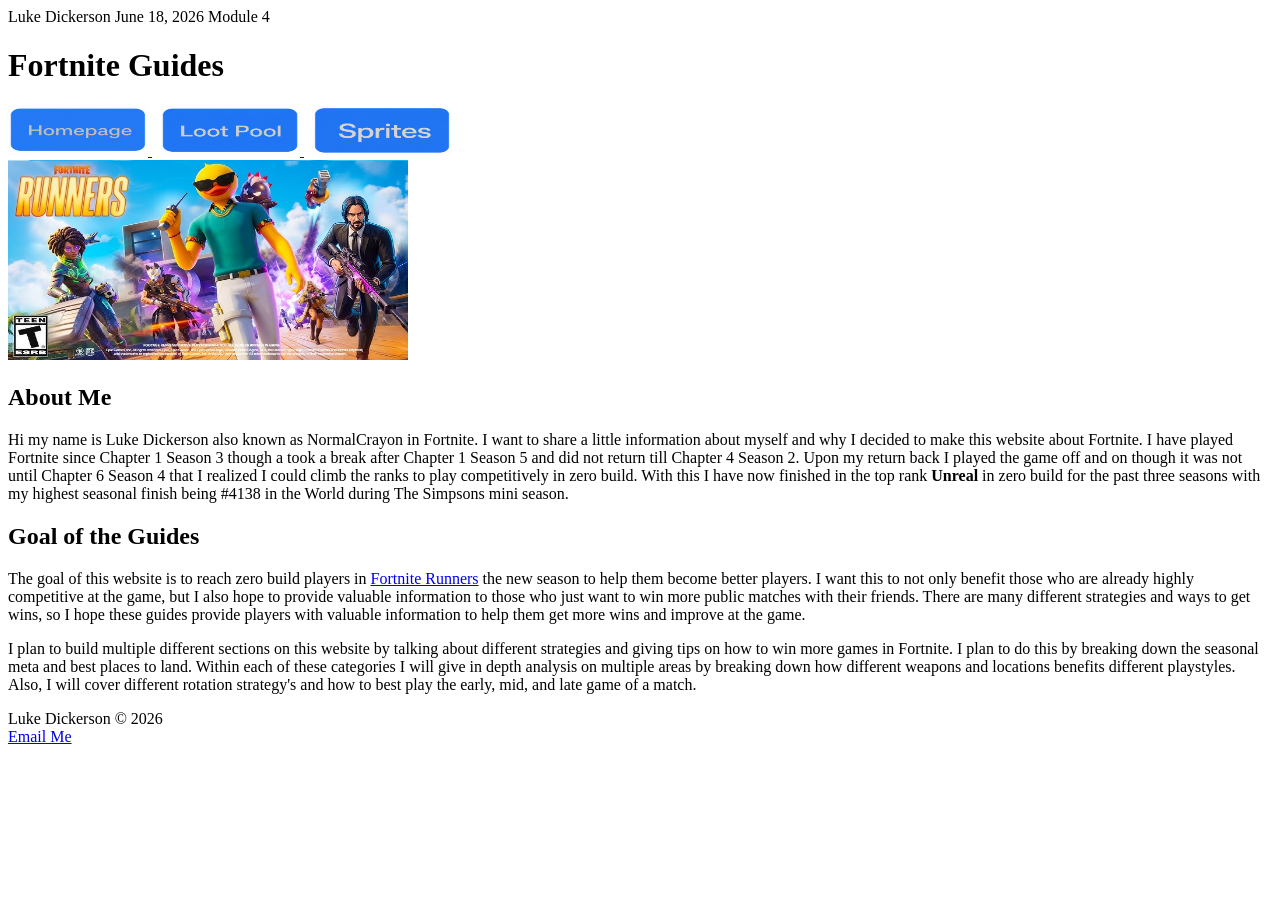
==== index.html @ 26d9e678 "Mistake changed" ====
<!DOCTYPE html>
<html lang="en">
<head>
<meta charset="UTF-8">
<title>Fortnite Guides</title>
</head>
<body>
Luke Dickerson June 18, 2026 Module 4
<header>
<h1>Fortnite Guides</h1>
</header>
<nav>
<a href="index.html">
    <img src="./Images-for-Website/Homepage_nav.jpeg" alt="Homepage" width="140" height="50">
</a>
&nbsp;
<a href="Lootpool.html">
    <img src="./Images-for-Website/Loot_Pool_nav.jpeg" alt="Loot Pool" width="140" height="50">
</a>
&nbsp;
<a href="Sprites.html">
    <img src="./Images-for-Website/Sprites_nav.jpeg" alt="Sprites" width="140" height="50">
</a>
</nav>
<main>
<img src="./Images-for-Website/HP_Image.jpg" alt="Fortnite Chapter 7 Season 3 Runners Logo" width="400" height="200">
<h2>About Me</h2>
<p>Hi my name is Luke Dickerson also known as NormalCrayon in Fortnite. I want to share a little information about myself and why I decided to make this website about Fortnite. I have played Fortnite since Chapter 1 Season 3 though a took a break after Chapter 1 Season 5 and did not return till Chapter 4 Season 2. Upon my return back I played the game off and on though it was not until Chapter 6 Season 4 that I realized I could climb the ranks to play competitively in zero build. With this I have now finished in the top rank <strong>Unreal</strong> in zero build for the past three seasons with my highest seasonal finish being #4138 in the World during The Simpsons mini season.</p>
<h2>Goal of the Guides</h2>
<p>The goal of this website is to reach zero build players in <a href="https://www.fortnite.com/news/extract-and-collect-sprites-on-a-new-map-in-fortnite-runners">Fortnite Runners</a> the new season to help them become better players. I want this to not only benefit those who are already highly competitive at the game, but I also hope to provide valuable information to those who just want to win more public matches with their friends. There are many different strategies and ways to get wins, so I hope these guides provide players with valuable information to help them get more wins and improve at the game.</p>
<p>I plan to build multiple different sections on this website by talking about different strategies and giving tips on how to win more games in Fortnite. I plan to do this by breaking down the seasonal meta and best places to land. Within each of these categories I will give in depth analysis on multiple areas by breaking down how different weapons and locations benefits different playstyles. Also, I will cover different rotation strategy's and how to best play the early, mid, and late game of a match.</p>
</main>
<footer>
Luke Dickerson &copy; 2026<br>
<a href="mailto:wldickerson@crimson.ua.edu">Email Me</a>
</footer>
</body>
</html>
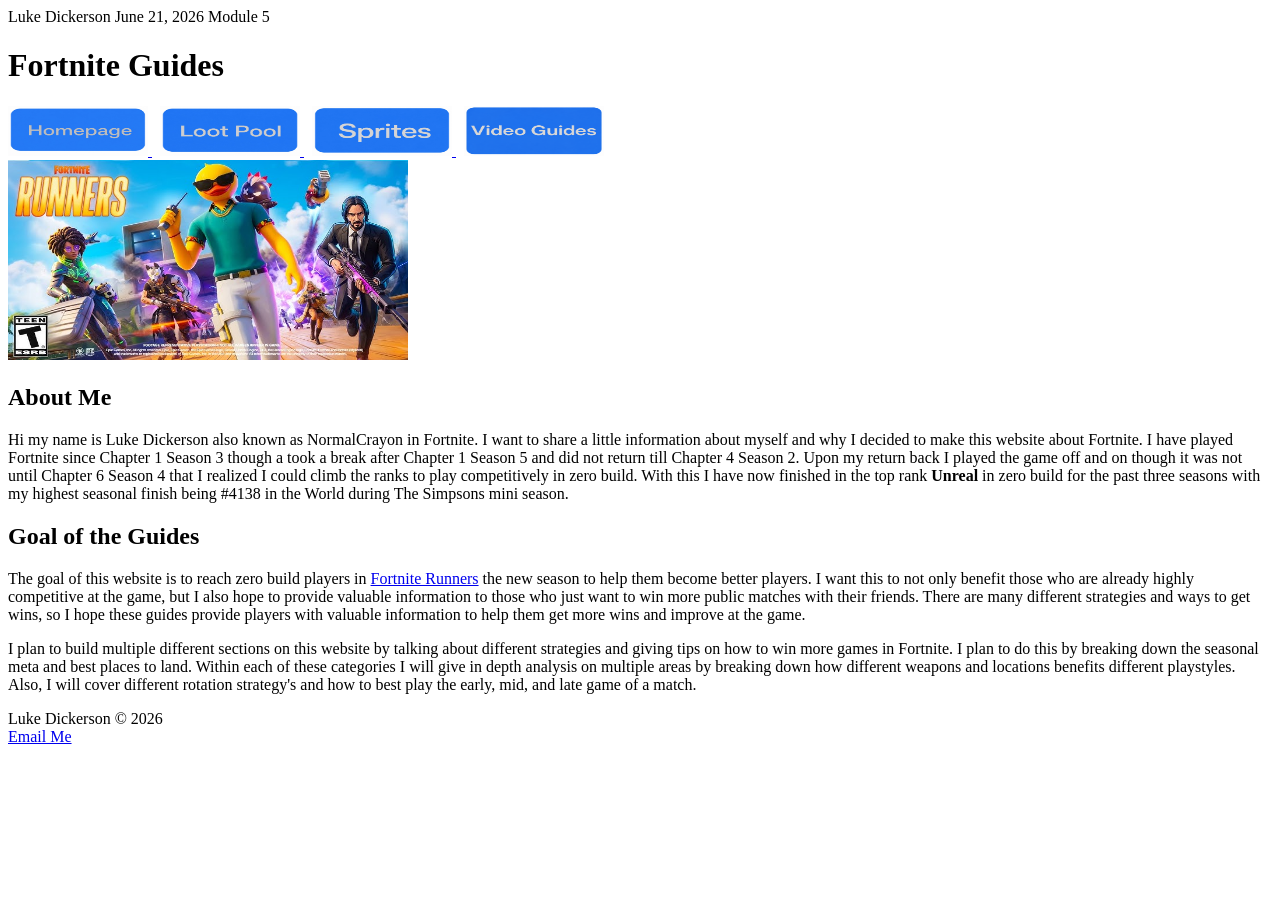
==== commit c4dcff1f: "Add files via upload New M5 Additions" ====
--- a/index.html
+++ b/index.html
@@ -5,7 +5,7 @@
 <title>Fortnite Guides</title>
 </head>
 <body>
-Luke Dickerson June 18, 2026 Module 4
+Luke Dickerson June 21, 2026 Module 5
 <header>
 <h1>Fortnite Guides</h1>
 </header>
@@ -20,6 +20,10 @@
 &nbsp;
 <a href="Sprites.html">
     <img src="./Images-for-Website/Sprites_nav.jpeg" alt="Sprites" width="140" height="50">
+</a>
+&nbsp;
+<a href="Videos.html">
+    <img src="./Images-for-Website/Video_Guides_nav.png" alt="Video Guides" width="140" height="50">
 </a>
 </nav>
 <main>
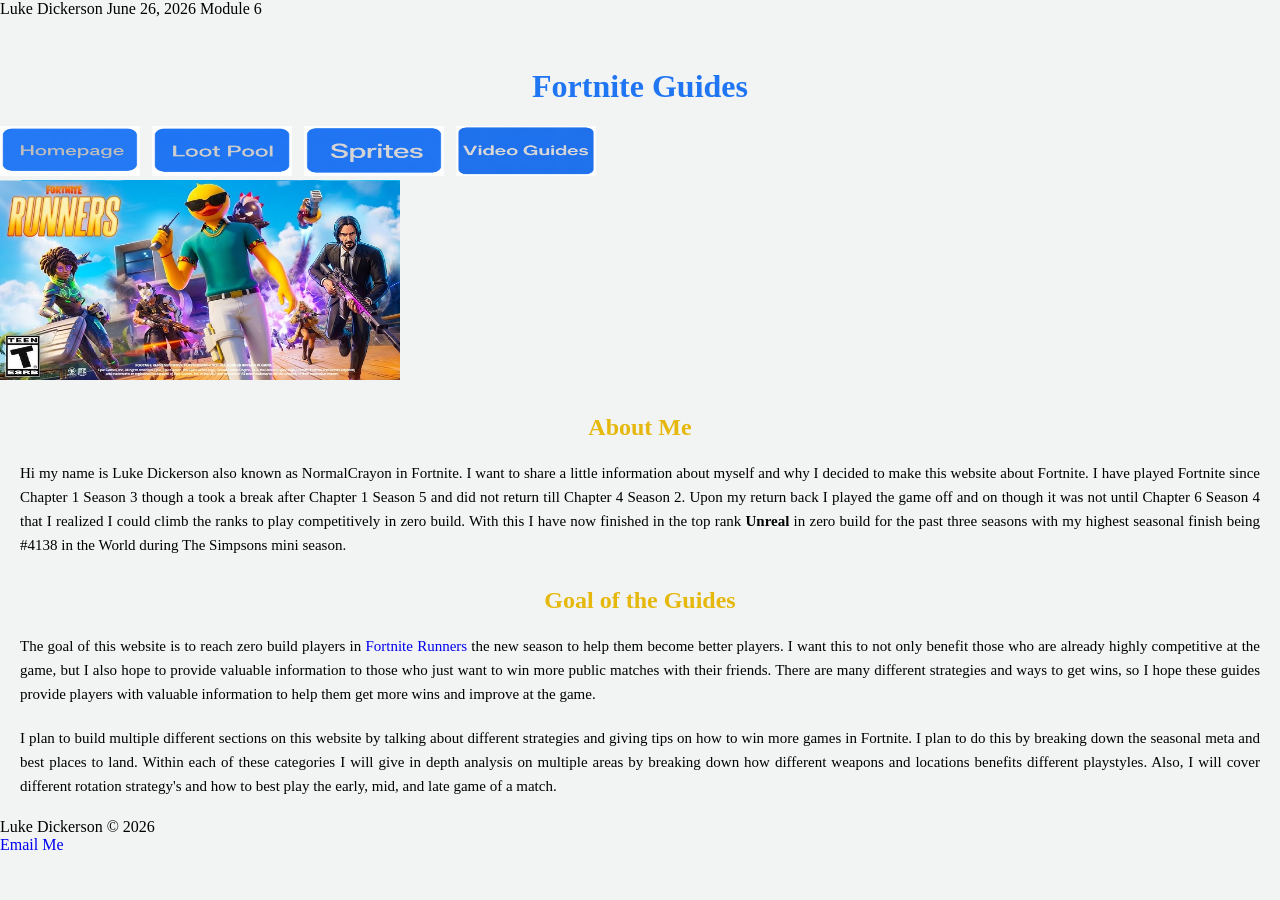
==== commit d55546ae: "Module 6 CSS" ====
--- a/index.html
+++ b/index.html
@@ -1,11 +1,12 @@
 <!DOCTYPE html>
 <html lang="en">
 <head>
-<meta charset="UTF-8">
-<title>Fortnite Guides</title>
+    <meta charset="UTF-8">
+    <title>Fortnite Guides</title>
+    <link rel="stylesheet" href="style.css">
 </head>
 <body>
-Luke Dickerson June 21, 2026 Module 5
+Luke Dickerson June 26, 2026 Module 6
 <header>
 <h1>Fortnite Guides</h1>
 </header>
@@ -22,7 +23,7 @@
     <img src="./Images-for-Website/Sprites_nav.jpeg" alt="Sprites" width="140" height="50">
 </a>
 &nbsp;
-<a href="Videos.html">
+<a href="videos.html">
     <img src="./Images-for-Website/Video_Guides_nav.png" alt="Video Guides" width="140" height="50">
 </a>
 </nav>
--- a/style.css
+++ b/style.css
@@ -0,0 +1,29 @@
+/* Luke Dickerson Module 6 June 26, 2026 */
+
+body {
+    background-color: rgb(242, 243, 243);
+    font-family: 'Times New Roman', Times, serif, sans-serif;
+    margin: 0;
+    padding: 0;
+}
+h1 {
+    color: rgb(32, 117, 243);
+    text-align: center;
+    margin-top: 50px;
+}
+h2 {
+    color: rgb(229, 184, 11);
+    text-align: center;
+    margin-top: 30px;
+}
+p {
+    color: rgb(0, 0, 0);
+    text-align: justify;
+    margin: 20px;
+    line-height: 1.6;
+    font-size: 15px;
+}
+a {
+    color: #0000EE;
+    text-decoration: none;
+}
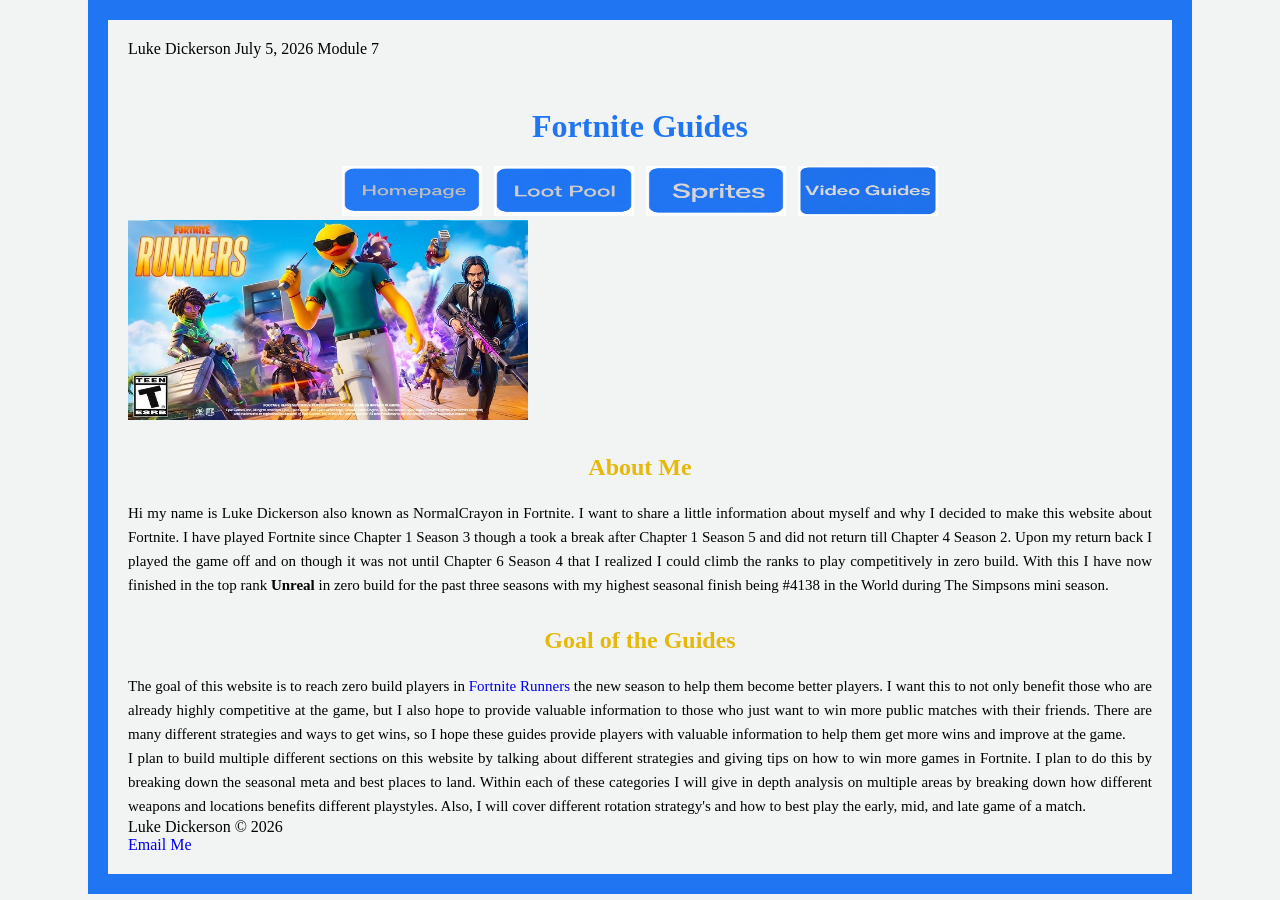
==== commit ba68b593: "Add files via upload Module 7 organization and box changes" ====
--- a/index.html
+++ b/index.html
@@ -3,32 +3,32 @@
 <head>
     <meta charset="UTF-8">
     <title>Fortnite Guides</title>
-    <link rel="stylesheet" href="style.css">
+<link rel="stylesheet" href="styles/style.css">
 </head>
 <body>
-Luke Dickerson June 26, 2026 Module 6
+Luke Dickerson July 5, 2026 Module 7
 <header>
 <h1>Fortnite Guides</h1>
 </header>
 <nav>
 <a href="index.html">
-    <img src="./Images-for-Website/Homepage_nav.jpeg" alt="Homepage" width="140" height="50">
+    <img src="./images/Homepage_nav.jpeg" alt="Homepage" width="140" height="50">
 </a>
 &nbsp;
 <a href="Lootpool.html">
-    <img src="./Images-for-Website/Loot_Pool_nav.jpeg" alt="Loot Pool" width="140" height="50">
+    <img src="./images/Loot_Pool_nav.jpeg" alt="Loot Pool" width="140" height="50">
 </a>
 &nbsp;
 <a href="Sprites.html">
-    <img src="./Images-for-Website/Sprites_nav.jpeg" alt="Sprites" width="140" height="50">
+    <img src="./images/Sprites_nav.jpeg" alt="Sprites" width="140" height="50">
 </a>
 &nbsp;
 <a href="videos.html">
-    <img src="./Images-for-Website/Video_Guides_nav.png" alt="Video Guides" width="140" height="50">
+    <img src="./images/Video_Guides_nav.png" alt="Video Guides" width="140" height="50">
 </a>
 </nav>
 <main>
-<img src="./Images-for-Website/HP_Image.jpg" alt="Fortnite Chapter 7 Season 3 Runners Logo" width="400" height="200">
+<img src="./images/HP_Image.jpg" alt="Fortnite Chapter 7 Season 3 Runners Logo" width="400" height="200">
 <h2>About Me</h2>
 <p>Hi my name is Luke Dickerson also known as NormalCrayon in Fortnite. I want to share a little information about myself and why I decided to make this website about Fortnite. I have played Fortnite since Chapter 1 Season 3 though a took a break after Chapter 1 Season 5 and did not return till Chapter 4 Season 2. Upon my return back I played the game off and on though it was not until Chapter 6 Season 4 that I realized I could climb the ranks to play competitively in zero build. With this I have now finished in the top rank <strong>Unreal</strong> in zero build for the past three seasons with my highest seasonal finish being #4138 in the World during The Simpsons mini season.</p>
 <h2>Goal of the Guides</h2>
--- a/styles/style.css
+++ b/styles/style.css
@@ -0,0 +1,35 @@
+/* Luke Dickerson Module 7 July 5, 2026 */
+
+body {
+    background-color: rgb(242, 243, 243);
+    font-family: 'Times New Roman', Times, serif, sans-serif;
+    margin: 0 auto;
+    padding: 20px;
+    border: 20px solid rgb(32, 117, 243);
+    width: 80%;
+}
+h1 {
+    color: rgb(32, 117, 243);
+    text-align: center;
+    margin-top: 50px;
+}
+h2 {
+    color: rgb(229, 184, 11);
+    text-align: center;
+    margin-top: 30px;
+}
+p {
+    color: rgb(0, 0, 0);
+    text-align: justify;
+    margin: 0px;
+    line-height: 1.6;
+    font-size: 15px;
+}
+a {
+    color: #0000EE;
+    text-decoration: none;
+}
+nav {
+    text-align: center;
+    margin-top: 20px;
+}
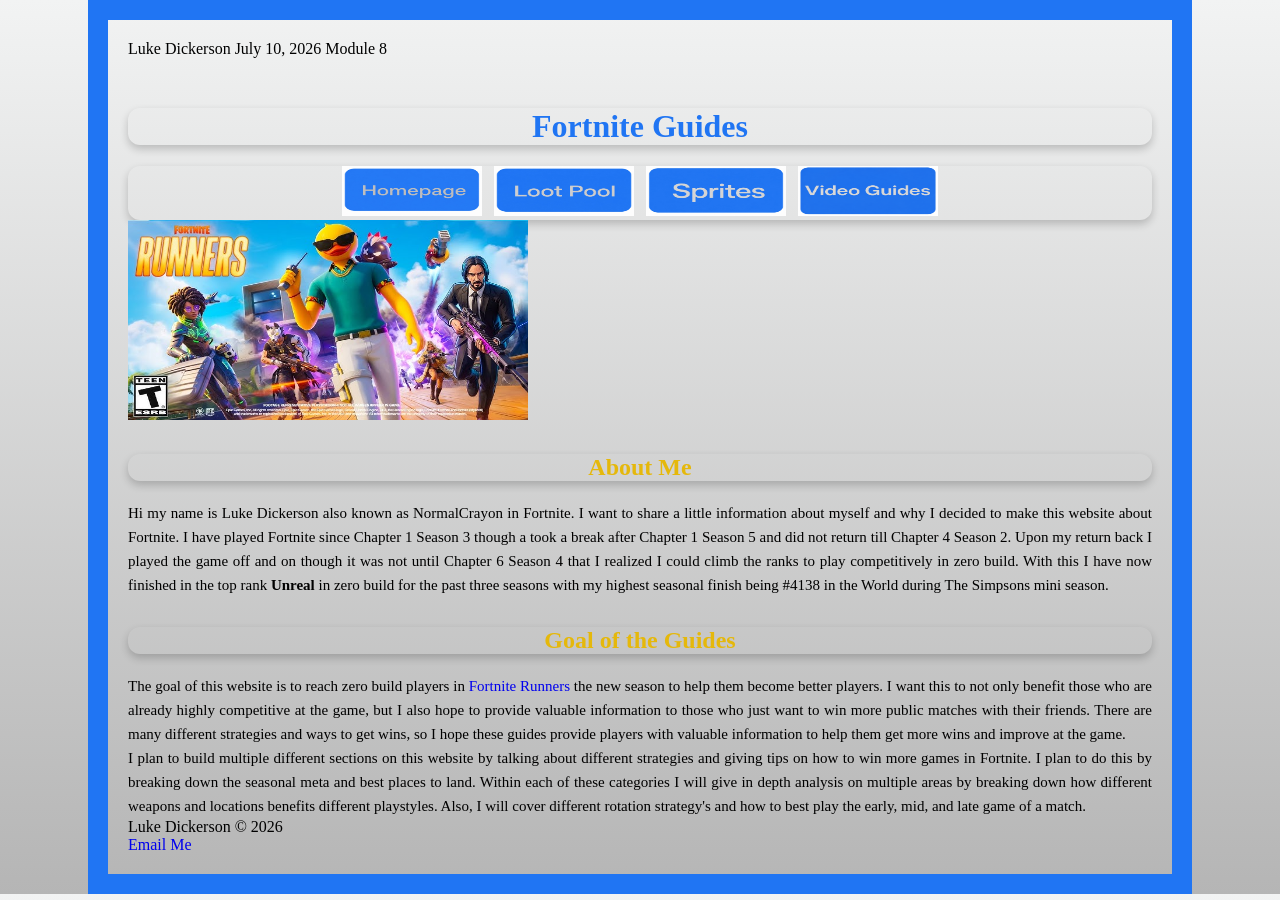
==== commit 1b2921e2: "Add files via upload Module 8 CSS Effects" ====
--- a/index.html
+++ b/index.html
@@ -6,7 +6,7 @@
 <link rel="stylesheet" href="styles/style.css">
 </head>
 <body>
-Luke Dickerson July 5, 2026 Module 7
+Luke Dickerson July 10, 2026 Module 8
 <header>
 <h1>Fortnite Guides</h1>
 </header>
--- a/styles/style.css
+++ b/styles/style.css
@@ -1,7 +1,7 @@
-/* Luke Dickerson Module 7 July 5, 2026 */
+/* Luke Dickerson Module 8 July 10, 2026 */
 
 body {
-    background-color: rgb(242, 243, 243);
+    background: linear-gradient(to bottom, rgb(242, 243, 243), rgb(181, 181, 181));
     font-family: 'Times New Roman', Times, serif, sans-serif;
     margin: 0 auto;
     padding: 20px;
@@ -12,11 +12,15 @@
     color: rgb(32, 117, 243);
     text-align: center;
     margin-top: 50px;
+    box-shadow: 0px 4px 8px rgba(0, 0, 0, 0.2);
+    border-radius: 12px;
 }
 h2 {
     color: rgb(229, 184, 11);
     text-align: center;
     margin-top: 30px;
+    box-shadow: 0px 4px 8px rgba(0, 0, 0, 0.2);
+    border-radius: 12px;
 }
 p {
     color: rgb(0, 0, 0);
@@ -32,4 +36,6 @@
 nav {
     text-align: center;
     margin-top: 20px;
+    box-shadow: 0px 4px 8px rgba(0, 0, 0, 0.2);
+    border-radius: 12px;
 }
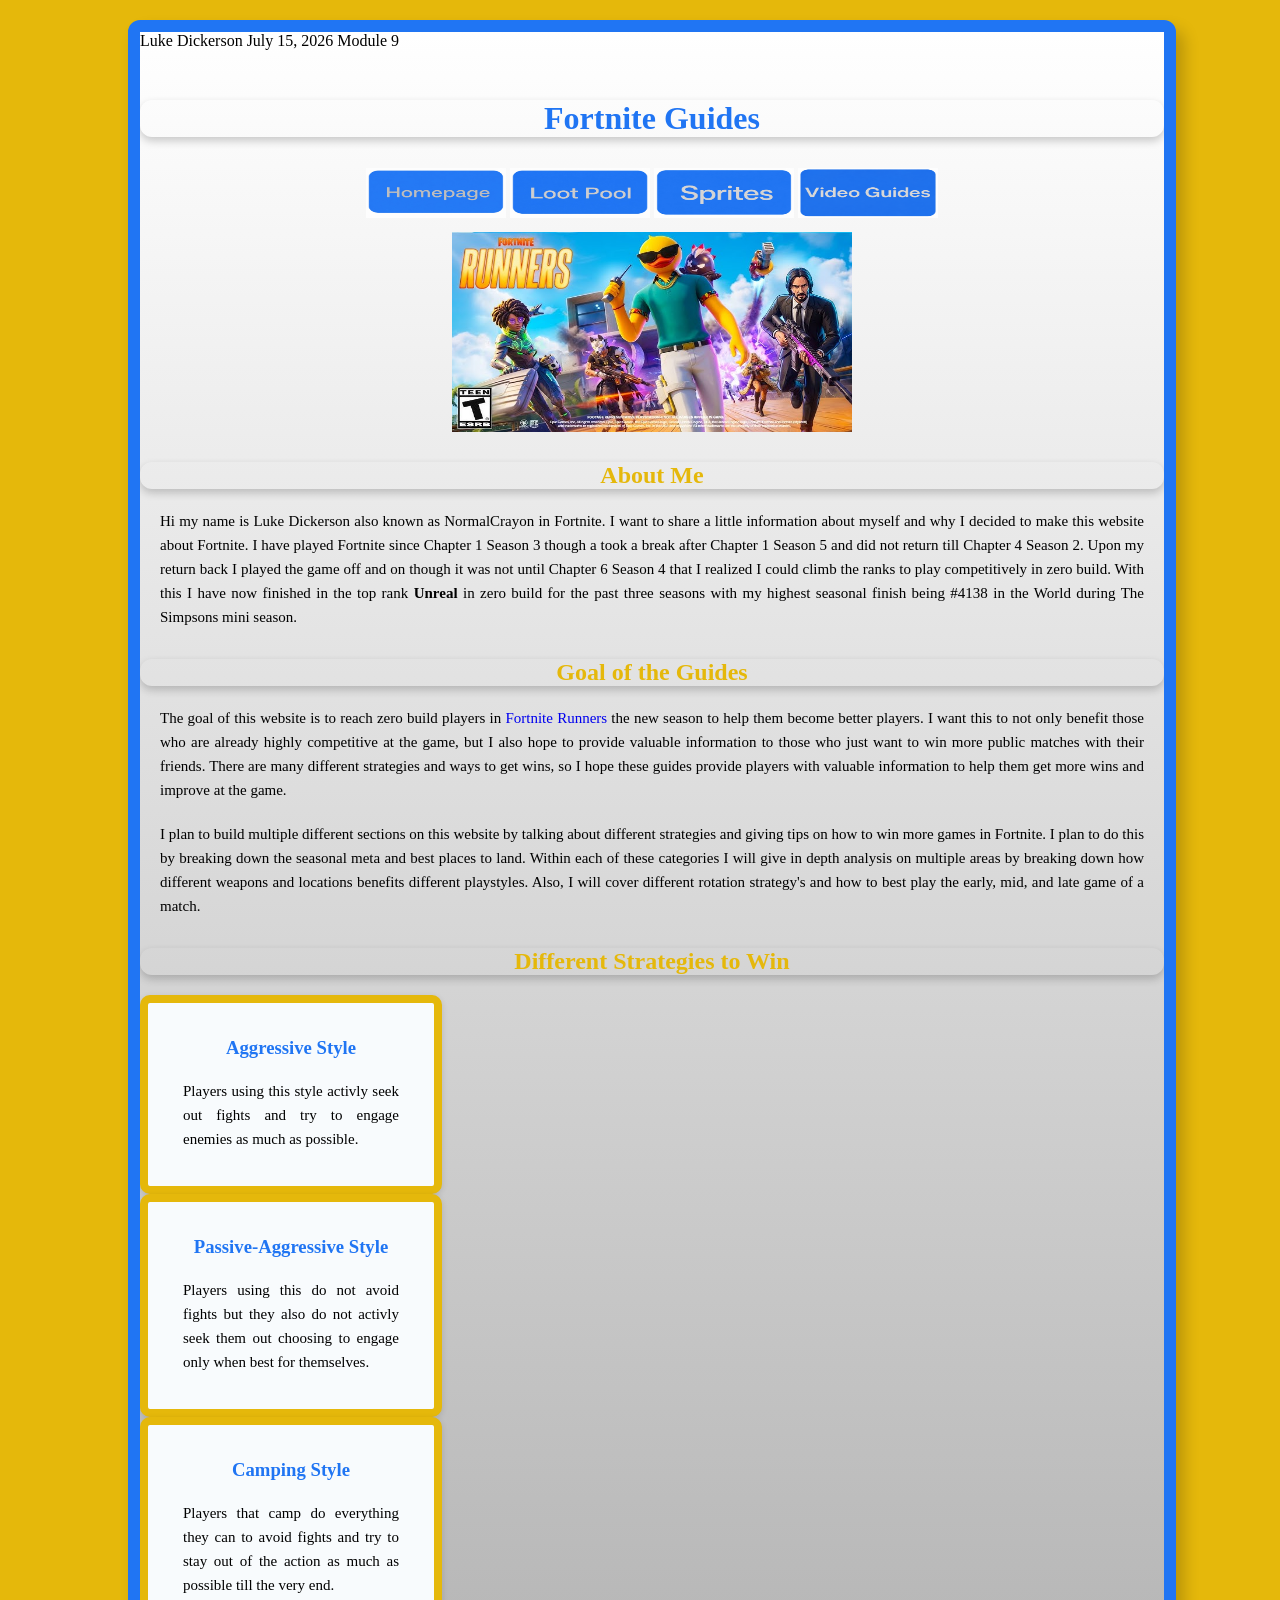
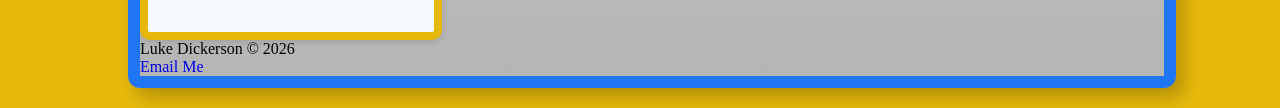
==== commit a78d0d90: "Add files via upload Module 9 modern layout" ====
--- a/index.html
+++ b/index.html
@@ -6,7 +6,8 @@
 <link rel="stylesheet" href="styles/style.css">
 </head>
 <body>
-Luke Dickerson July 10, 2026 Module 8
+<div id="wrapper">
+Luke Dickerson July 15, 2026 Module 9
 <header>
 <h1>Fortnite Guides</h1>
 </header>
@@ -28,16 +29,32 @@
 </a>
 </nav>
 <main>
-<img src="./images/HP_Image.jpg" alt="Fortnite Chapter 7 Season 3 Runners Logo" width="400" height="200">
+<img src="./images/HP_Image.jpg" alt="Fortnite Chapter 7 Season 3 Runners Logo" width="400" height="200" style="display: block; margin: 0 auto;">
 <h2>About Me</h2>
 <p>Hi my name is Luke Dickerson also known as NormalCrayon in Fortnite. I want to share a little information about myself and why I decided to make this website about Fortnite. I have played Fortnite since Chapter 1 Season 3 though a took a break after Chapter 1 Season 5 and did not return till Chapter 4 Season 2. Upon my return back I played the game off and on though it was not until Chapter 6 Season 4 that I realized I could climb the ranks to play competitively in zero build. With this I have now finished in the top rank <strong>Unreal</strong> in zero build for the past three seasons with my highest seasonal finish being #4138 in the World during The Simpsons mini season.</p>
 <h2>Goal of the Guides</h2>
 <p>The goal of this website is to reach zero build players in <a href="https://www.fortnite.com/news/extract-and-collect-sprites-on-a-new-map-in-fortnite-runners">Fortnite Runners</a> the new season to help them become better players. I want this to not only benefit those who are already highly competitive at the game, but I also hope to provide valuable information to those who just want to win more public matches with their friends. There are many different strategies and ways to get wins, so I hope these guides provide players with valuable information to help them get more wins and improve at the game.</p>
 <p>I plan to build multiple different sections on this website by talking about different strategies and giving tips on how to win more games in Fortnite. I plan to do this by breaking down the seasonal meta and best places to land. Within each of these categories I will give in depth analysis on multiple areas by breaking down how different weapons and locations benefits different playstyles. Also, I will cover different rotation strategy's and how to best play the early, mid, and late game of a match.</p>
+<h2>Different Strategies to Win</h2>
+    <div class="strategies">
+        <article class="strategy">
+            <h3>Aggressive Style</h3>
+            <p>Players using this style activly seek out fights and try to engage enemies as much as possible.</p>
+        </article>
+        <article class="strategy">
+            <h3>Passive-Aggressive Style</h3>
+            <p>Players using this do not avoid fights but they also do not activly seek them out choosing to engage only when best for themselves.</p>
+        </article>
+        <article class="strategy">
+            <h3>Camping Style</h3>
+            <p>Players that camp do everything they can to avoid fights and try to stay out of the action as much as possible till the very end.</p>
+        </article>
+    </div>
 </main>
 <footer>
 Luke Dickerson &copy; 2026<br>
 <a href="mailto:wldickerson@crimson.ua.edu">Email Me</a>
 </footer>
+</div>
 </body>
 </html>
--- a/styles/style.css
+++ b/styles/style.css
@@ -1,12 +1,22 @@
-/* Luke Dickerson Module 8 July 10, 2026 */
+/* Luke Dickerson Module 9 July 15, 2026 */
 
 body {
-    background: linear-gradient(to bottom, rgb(242, 243, 243), rgb(181, 181, 181));
     font-family: 'Times New Roman', Times, serif, sans-serif;
     margin: 0 auto;
     padding: 20px;
-    border: 20px solid rgb(32, 117, 243);
     width: 80%;
+    background-color: rgb(229, 184, 11);
+}
+#wrapper {
+    width: 100%;
+    max-width: 1100px;
+    margin: 0 auto;
+    background: linear-gradient(to bottom, rgb(255, 255, 255), rgb(181, 181, 181));
+    box-shadow: 8px 10px 16px rgba(0, 0, 0, 0.2);
+    border: 12px solid rgb(32, 117, 243);
+    border-radius: 12px;
+    overflow: hidden;
+    min-height: 120vh;
 }
 h1 {
     color: rgb(32, 117, 243);
@@ -25,7 +35,7 @@
 p {
     color: rgb(0, 0, 0);
     text-align: justify;
-    margin: 0px;
+    margin: 20px;
     line-height: 1.6;
     font-size: 15px;
 }
@@ -34,8 +44,33 @@
     text-decoration: none;
 }
 nav {
+    display: flex;
+    justify-content: center;
+    padding: 10px;
+    flex-wrap: wrap;
+}
+nav a :hover {
+    background-color: rgb(229, 184, 11);
+    color: rgb(32, 117, 243);
+    padding: 10px;
+    border-radius: 8px;
+}
+.straegies {
+    display: flex;
+    flex-wrap: wrap;
+    gap: 20px;
+    margin-top: 20px;
+}
+.strategy { 
+    background-color: #F8FBFD;
+    width: 25%;
+    padding: 15px;
+    border: 8px solid rgb(229, 184, 11);
+    border-radius: 10px;
+    box-shadow: 0 2px 6px rgba(0, 0, 0, 0.12);
+    flex: 1;
+}
+h3 {
     text-align: center;
-    margin-top: 20px;
-    box-shadow: 0px 4px 8px rgba(0, 0, 0, 0.2);
-    border-radius: 12px;
+    color: rgb(32, 117, 243)
 }
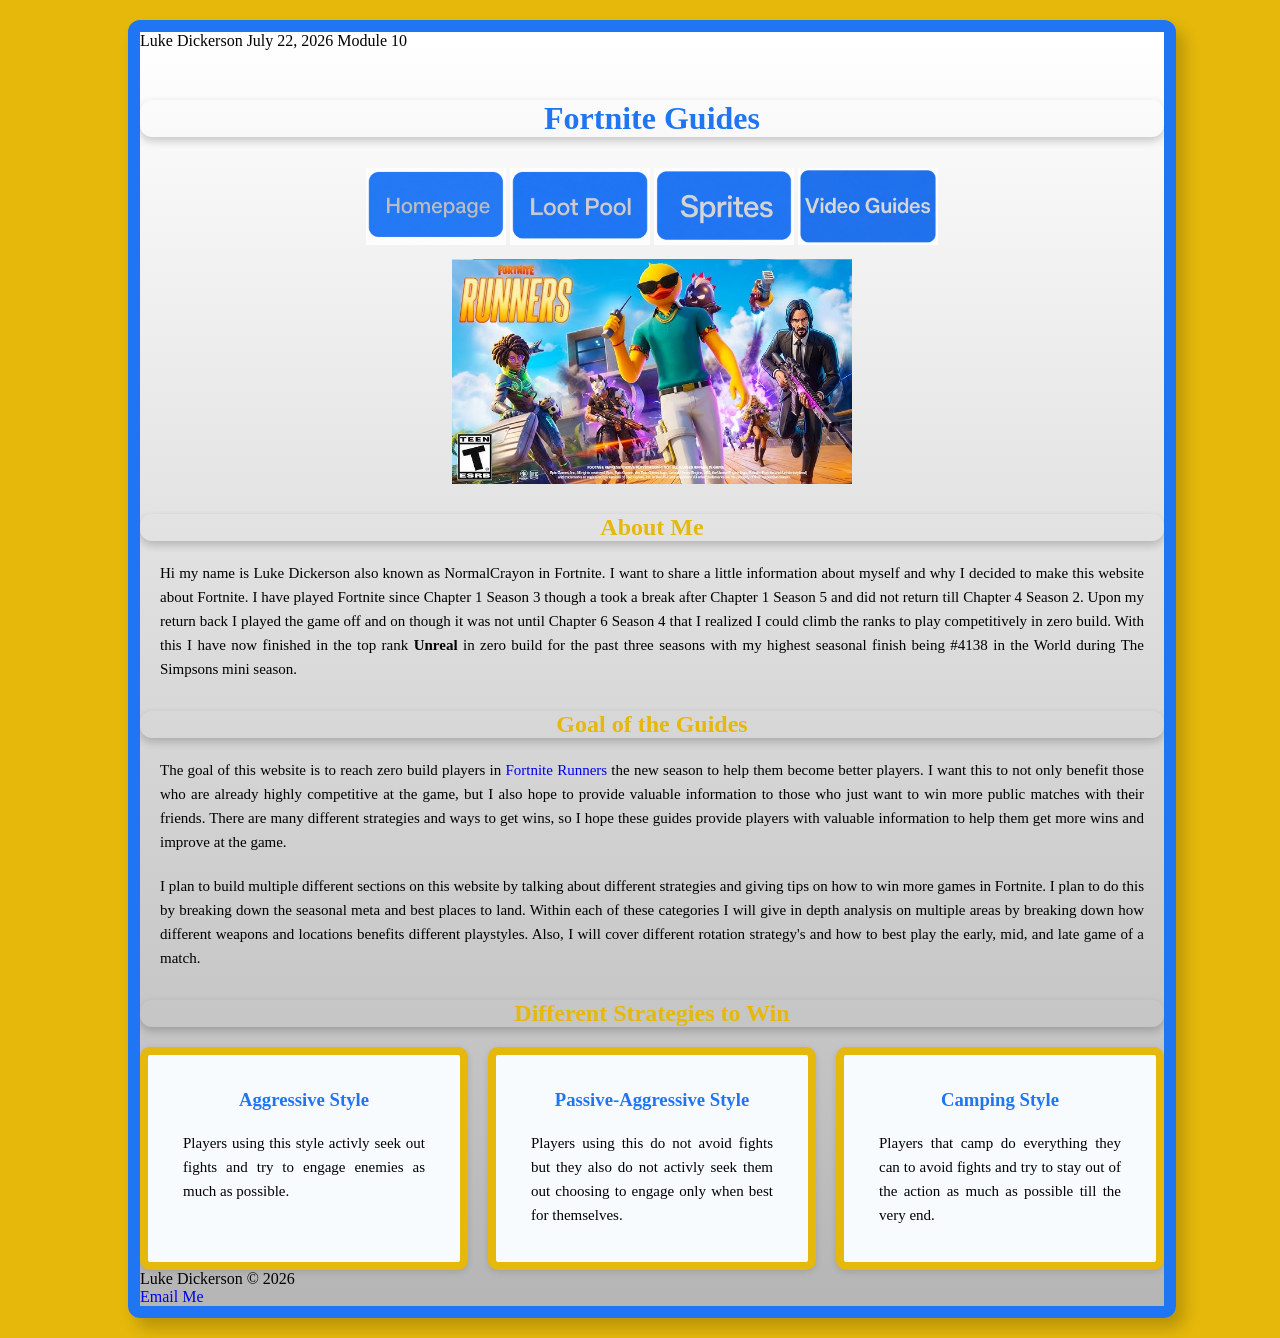
==== commit ce59dd61: "Add files via upload Module 10 responsive design" ====
--- a/index.html
+++ b/index.html
@@ -2,12 +2,13 @@
 <html lang="en">
 <head>
     <meta charset="UTF-8">
+    <meta name="viewport" content="width=device-width, initial-scale=1.0">
     <title>Fortnite Guides</title>
 <link rel="stylesheet" href="styles/style.css">
 </head>
 <body>
 <div id="wrapper">
-Luke Dickerson July 15, 2026 Module 9
+Luke Dickerson July 22, 2026 Module 10
 <header>
 <h1>Fortnite Guides</h1>
 </header>
--- a/styles/style.css
+++ b/styles/style.css
@@ -1,4 +1,4 @@
-/* Luke Dickerson Module 9 July 15, 2026 */
+/* Luke Dickerson Module 10 July 22, 2026 */
 
 body {
     font-family: 'Times New Roman', Times, serif, sans-serif;
@@ -55,8 +55,9 @@
     padding: 10px;
     border-radius: 8px;
 }
-.straegies {
+.strategies {
     display: flex;
+    flex-direction: row;
     flex-wrap: wrap;
     gap: 20px;
     margin-top: 20px;
@@ -73,4 +74,62 @@
 h3 {
     text-align: center;
     color: rgb(32, 117, 243)
+}
+img {
+max-width: 100%;
+height: auto;
+}
+iframe {
+max-width: 100%;
+}
+/* Module 10 Responsive Styles */
+@media only screen and (max-width: 900px) {
+    #wrapper {
+        width: 100%;
+        margin: 15px auto;
+    }
+    .strategies {
+        flex-direction: row;
+    }
+    main {
+        width: auto;
+    }
+    .strategy {
+        flex-direction: row;
+    }
+}
+@media only screen and (max-width: 600px) {
+    #wrapper {
+        width: 95%;
+        margin: 0 auto;
+        border-radius: 0;
+    }
+    header {
+        padding: 20px 15px;
+    }
+    nav {
+        text-align: center;
+        padding: 12px;
+        flex-direction: column;
+    }
+    nav a :hover {
+        background-color: rgb(229, 184, 11);
+        color: rgb(32, 117, 243);
+        padding: 6px;
+        border-radius: 6px;
+    }
+    .strategies {
+        width: 95%;
+        flex-direction: column;
+    }
+    main {
+        width: 95%;
+        height: auto;
+        margin: 0 auto;
+    }
+    .strategy {
+        width: 85%;
+        margin: 0 auto;
+        flex-direction: column;
+    }
 }
